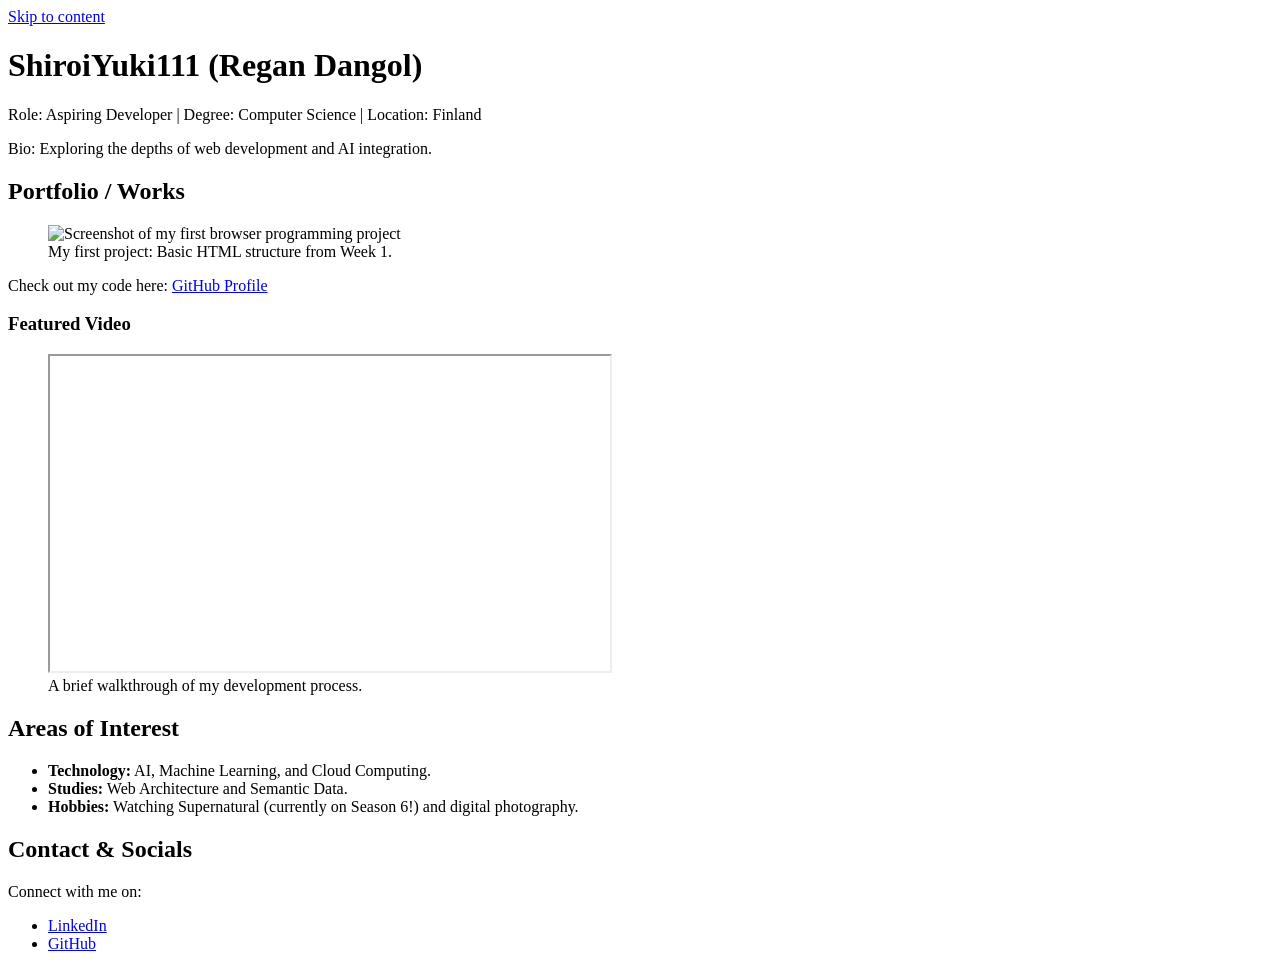
==== index.html @ 81f9695d "Lecture 02 – semantic HTML structure" ====
<!DOCTYPE html>
<html lang="en">
<head>
    <meta charset="UTF-8">
    <meta name="viewport" content="width=device-width, initial-scale=1.0">
    <title>Lecture 02 - Semantic HTML Portfolio</title>
</head>
<body>
    <a href="#main">Skip to content</a>

    <header>
        <h1>ShiroiYuki111 (Regan Dangol)</h1>
        <p>Role: Aspiring Developer | Degree: Computer Science | Location: Finland</p>
        <p>Bio: Exploring the depths of web development and AI integration.</p>
    </header>

    <main id="main">
        <section>
            <h2>Portfolio / Works</h2>
            
            <figure>
                <img src="https://via.placeholder.com/300" alt="Screenshot of my first browser programming project">
                <figcaption>My first project: Basic HTML structure from Week 1.</figcaption>
            </figure>

            <p>Check out my code here: <a href="https://github.com/ShiroiYuki111">GitHub Profile</a></p>

            <h3>Featured Video</h3>
            <figure>
                <iframe width="560" height="315" src="https://www.youtube.com/embed/dQw4w9WgXcQ" title="Project Overview Video"></iframe>
                <figcaption>A brief walkthrough of my development process.</figcaption>
            </figure>
        </section>

        <section>
            <h2>Areas of Interest</h2>
            <ul>
                <li><strong>Technology:</strong> AI, Machine Learning, and Cloud Computing.</li>
                <li><strong>Studies:</strong> Web Architecture and Semantic Data.</li>
                <li><strong>Hobbies:</strong> Watching Supernatural (currently on Season 6!) and digital photography.</li>
            </ul>
        </section>
    </main>

    <footer>
        <h2>Contact & Socials</h2>
        <p>Connect with me on:</p>
        <ul>
            <li><a href="https://linkedin.com">LinkedIn</a></li>
            <li><a href="https://github.com/ShiroiYuki111">GitHub</a></li>
        </ul>
    </footer>
</body>
</html>
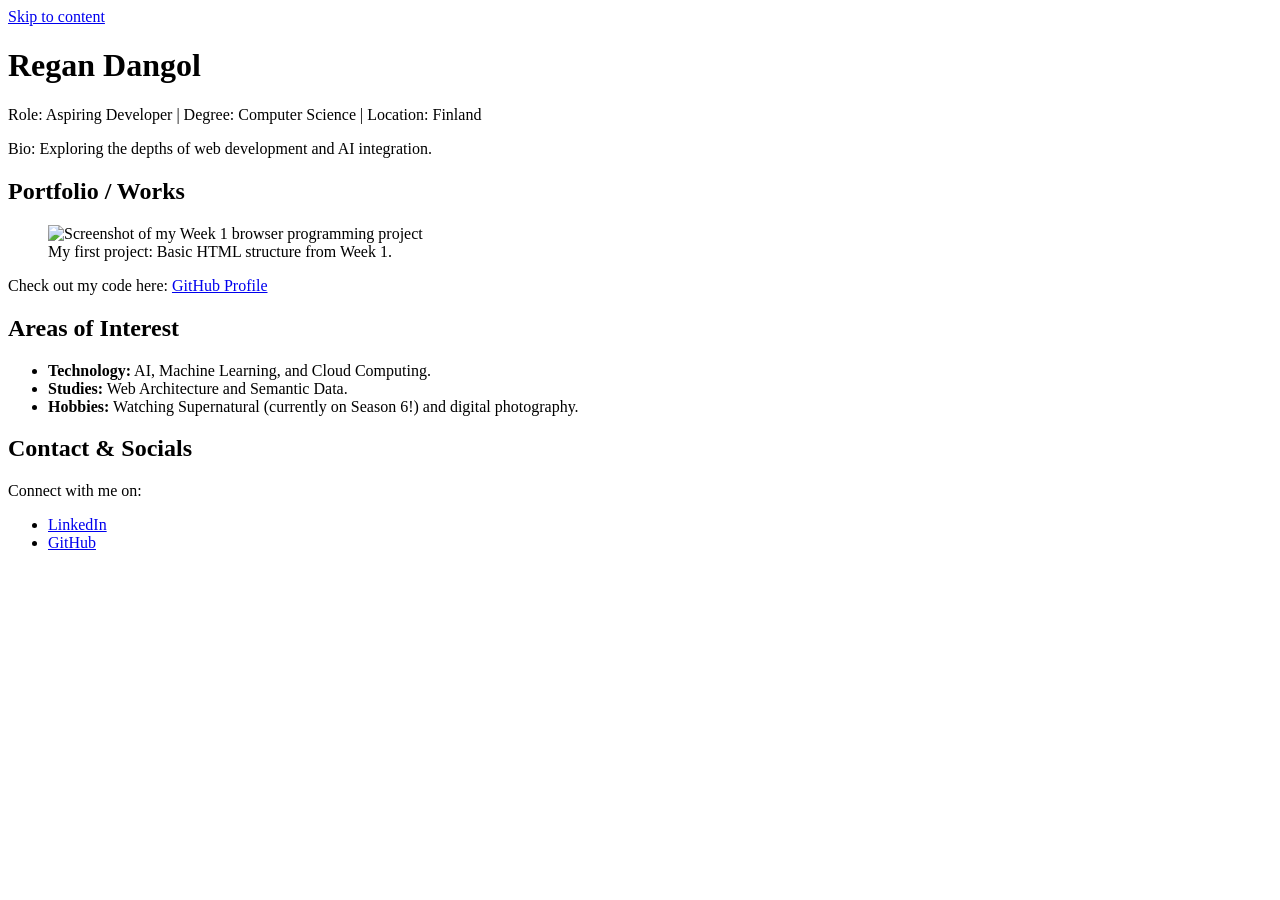
==== commit 42a40617: "Modify header and update project image Updated header name and replaced placeholder image with actua" ====
--- a/index.html
+++ b/index.html
@@ -9,7 +9,7 @@
     <a href="#main">Skip to content</a>
 
     <header>
-        <h1>ShiroiYuki111 (Regan Dangol)</h1>
+        <h1>Regan Dangol</h1>
         <p>Role: Aspiring Developer | Degree: Computer Science | Location: Finland</p>
         <p>Bio: Exploring the depths of web development and AI integration.</p>
     </header>
@@ -17,19 +17,13 @@
     <main id="main">
         <section>
             <h2>Portfolio / Works</h2>
-            
             <figure>
-                <img src="https://via.placeholder.com/300" alt="Screenshot of my first browser programming project">
-                <figcaption>My first project: Basic HTML structure from Week 1.</figcaption>
-            </figure>
+    <img src="screenshot.png" alt="Screenshot of my Week 1 browser programming project">
+    <figcaption>My first project: Basic HTML structure from Week 1.</figcaption>
+</figure>
 
             <p>Check out my code here: <a href="https://github.com/ShiroiYuki111">GitHub Profile</a></p>
-
-            <h3>Featured Video</h3>
-            <figure>
-                <iframe width="560" height="315" src="https://www.youtube.com/embed/dQw4w9WgXcQ" title="Project Overview Video"></iframe>
-                <figcaption>A brief walkthrough of my development process.</figcaption>
-            </figure>
+            
         </section>
 
         <section>
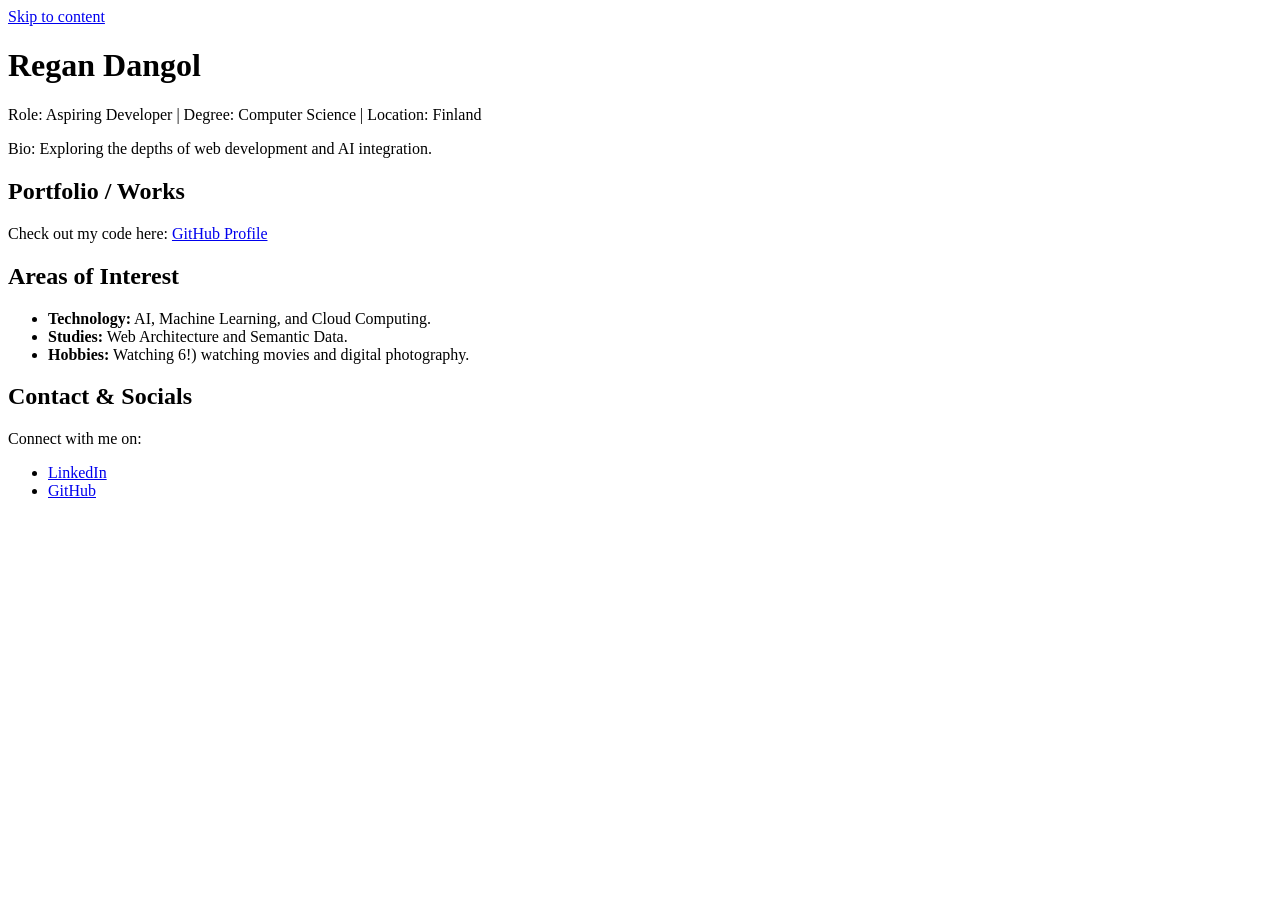
==== commit f37039e4: "Update index.html" ====
--- a/index.html
+++ b/index.html
@@ -17,10 +17,6 @@
     <main id="main">
         <section>
             <h2>Portfolio / Works</h2>
-            <figure>
-    <img src="screenshot.png" alt="Screenshot of my Week 1 browser programming project">
-    <figcaption>My first project: Basic HTML structure from Week 1.</figcaption>
-</figure>
 
             <p>Check out my code here: <a href="https://github.com/ShiroiYuki111">GitHub Profile</a></p>
             
@@ -31,7 +27,7 @@
             <ul>
                 <li><strong>Technology:</strong> AI, Machine Learning, and Cloud Computing.</li>
                 <li><strong>Studies:</strong> Web Architecture and Semantic Data.</li>
-                <li><strong>Hobbies:</strong> Watching Supernatural (currently on Season 6!) and digital photography.</li>
+                <li><strong>Hobbies:</strong> Watching 6!) watching movies and digital photography.</li>
             </ul>
         </section>
     </main>
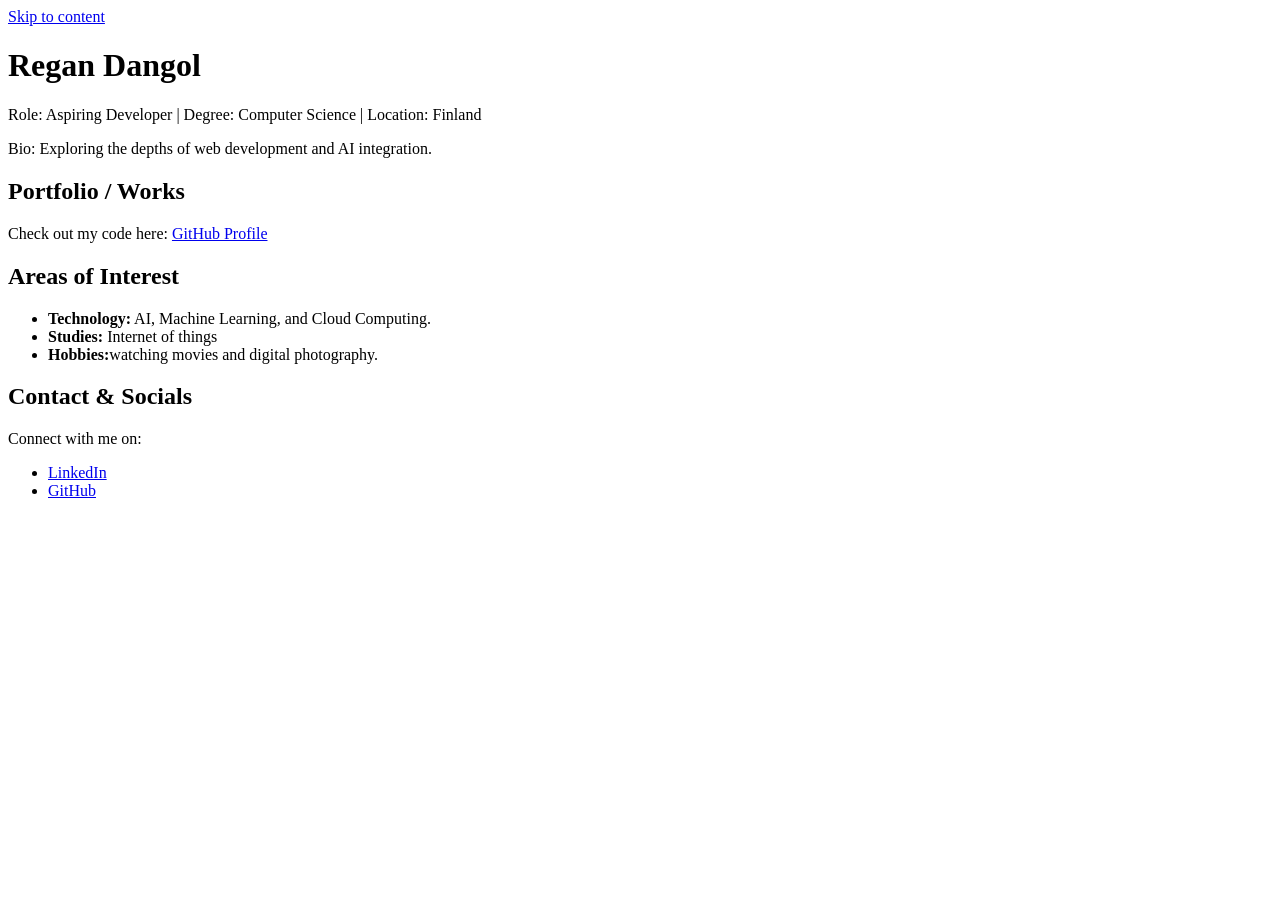
==== commit 691bb84f: "Update areas of interest in index.html" ====
--- a/index.html
+++ b/index.html
@@ -26,8 +26,8 @@
             <h2>Areas of Interest</h2>
             <ul>
                 <li><strong>Technology:</strong> AI, Machine Learning, and Cloud Computing.</li>
-                <li><strong>Studies:</strong> Web Architecture and Semantic Data.</li>
-                <li><strong>Hobbies:</strong> Watching 6!) watching movies and digital photography.</li>
+                <li><strong>Studies:</strong> Internet of things</li>
+                <li><strong>Hobbies:</strong>watching movies and digital photography.</li>
             </ul>
         </section>
     </main>
